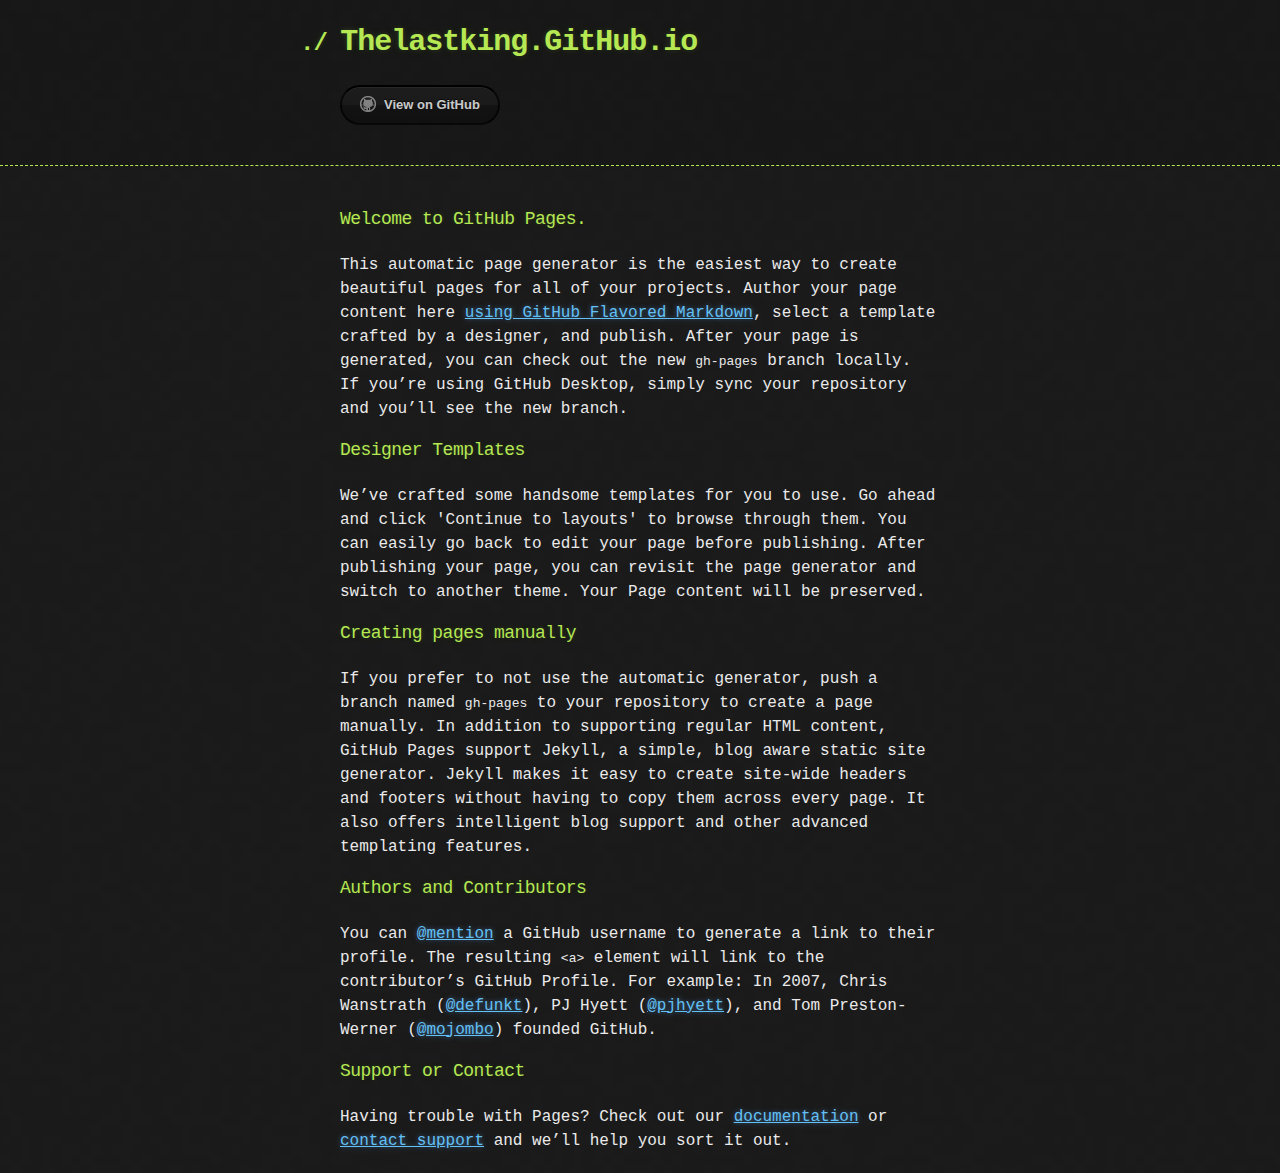
==== index.html @ 7c50248e "Replace master branch with page content via GitHub" ====
<!DOCTYPE html>
<html>
  <head>
    <meta charset='utf-8'>
    <meta http-equiv="X-UA-Compatible" content="chrome=1">

    <link rel="stylesheet" type="text/css" href="stylesheets/stylesheet.css" media="screen">
    <link rel="stylesheet" type="text/css" href="stylesheets/github-dark.css" media="screen">
    <link rel="stylesheet" type="text/css" href="stylesheets/print.css" media="print">

    <title>Thelastking.GitHub.io by TheLastKing</title>
  </head>

  <body>

    <header>
      <div class="container">
        <h1>Thelastking.GitHub.io</h1>
        <h2></h2>

        <section id="downloads">
          <a href="https://github.com/TheLastKing" class="btn btn-github"><span class="icon"></span>View on GitHub</a>
        </section>
      </div>
    </header>

    <div class="container">
      <section id="main_content">
        <h3>
<a id="welcome-to-github-pages" class="anchor" href="#welcome-to-github-pages" aria-hidden="true"><span aria-hidden="true" class="octicon octicon-link"></span></a>Welcome to GitHub Pages.</h3>

<p>This automatic page generator is the easiest way to create beautiful pages for all of your projects. Author your page content here <a href="https://guides.github.com/features/mastering-markdown/">using GitHub Flavored Markdown</a>, select a template crafted by a designer, and publish. After your page is generated, you can check out the new <code>gh-pages</code> branch locally. If you’re using GitHub Desktop, simply sync your repository and you’ll see the new branch.</p>

<h3>
<a id="designer-templates" class="anchor" href="#designer-templates" aria-hidden="true"><span aria-hidden="true" class="octicon octicon-link"></span></a>Designer Templates</h3>

<p>We’ve crafted some handsome templates for you to use. Go ahead and click 'Continue to layouts' to browse through them. You can easily go back to edit your page before publishing. After publishing your page, you can revisit the page generator and switch to another theme. Your Page content will be preserved.</p>

<h3>
<a id="creating-pages-manually" class="anchor" href="#creating-pages-manually" aria-hidden="true"><span aria-hidden="true" class="octicon octicon-link"></span></a>Creating pages manually</h3>

<p>If you prefer to not use the automatic generator, push a branch named <code>gh-pages</code> to your repository to create a page manually. In addition to supporting regular HTML content, GitHub Pages support Jekyll, a simple, blog aware static site generator. Jekyll makes it easy to create site-wide headers and footers without having to copy them across every page. It also offers intelligent blog support and other advanced templating features.</p>

<h3>
<a id="authors-and-contributors" class="anchor" href="#authors-and-contributors" aria-hidden="true"><span aria-hidden="true" class="octicon octicon-link"></span></a>Authors and Contributors</h3>

<p>You can <a href="https://help.github.com/articles/basic-writing-and-formatting-syntax/#mentioning-users-and-teams" class="user-mention">@mention</a> a GitHub username to generate a link to their profile. The resulting <code>&lt;a&gt;</code> element will link to the contributor’s GitHub Profile. For example: In 2007, Chris Wanstrath (<a href="https://github.com/defunkt" class="user-mention">@defunkt</a>), PJ Hyett (<a href="https://github.com/pjhyett" class="user-mention">@pjhyett</a>), and Tom Preston-Werner (<a href="https://github.com/mojombo" class="user-mention">@mojombo</a>) founded GitHub.</p>

<h3>
<a id="support-or-contact" class="anchor" href="#support-or-contact" aria-hidden="true"><span aria-hidden="true" class="octicon octicon-link"></span></a>Support or Contact</h3>

<p>Having trouble with Pages? Check out our <a href="https://help.github.com/pages">documentation</a> or <a href="https://github.com/contact">contact support</a> and we’ll help you sort it out.</p>
      </section>
    </div>

    
  </body>
</html>
---- stylesheets/stylesheet.css ----
body {
  margin: 0;
  padding: 0;
  background: #151515 url("../images/bkg.png") 0 0;
  color: #eaeaea;
  font: 16px;
  line-height: 1.5;
  font-family: Monaco, "Bitstream Vera Sans Mono", "Lucida Console", Terminal, monospace;
}

/* General & 'Reset' Stuff */

.container {
  width: 90%;
  max-width: 600px;
  margin: 0 auto;
}

section {
  display: block;
  margin: 0 0 20px 0;
}

h1, h2, h3, h4, h5, h6 {
  margin: 0 0 20px;
}

li {
  line-height: 1.4 ;
}

/* Header, <header>
   header   - container
   h1       - project name
   h2       - project description
*/

header {
  background: rgba(0, 0, 0, 0.1);
  width: 100%;
  border-bottom: 1px dashed #b5e853;
  padding: 20px 0;
  margin: 0 0 40px 0;
}

header h1 {
  font-size: 30px;
  line-height: 1.5;
  margin: 0 0 0 -40px;
  font-weight: bold;
  font-family: Monaco, "Bitstream Vera Sans Mono", "Lucida Console", Terminal, monospace;
  color: #b5e853;
  text-shadow: 0 1px 1px rgba(0, 0, 0, 0.1),
               0 0 5px rgba(181, 232, 83, 0.1),
               0 0 10px rgba(181, 232, 83, 0.1);
  letter-spacing: -1px;
  -webkit-font-smoothing: antialiased;
}

header h1:before {
  content: "./ ";
  font-size: 24px;
}

header h2 {
  font-size: 18px;
  font-weight: 300;
  color: #666;
}

#downloads .btn {
  display: inline-block;
  text-align: center;
  margin: 0;
}

/* Main Content
*/

#main_content {
  width: 100%;
  -webkit-font-smoothing: antialiased;
}
section img {
  max-width: 100%
}

h1, h2, h3, h4, h5, h6 {
  font-weight: normal;
  font-family: Monaco, "Bitstream Vera Sans Mono", "Lucida Console", Terminal, monospace;
  color: #b5e853;
  letter-spacing: -0.03em;
  text-shadow: 0 1px 1px rgba(0, 0, 0, 0.1),
               0 0 5px rgba(181, 232, 83, 0.1),
               0 0 10px rgba(181, 232, 83, 0.1);
}

#main_content h1 {
  font-size: 30px;
}

#main_content h2 {
  font-size: 24px;
}

#main_content h3 {
  font-size: 18px;
}

#main_content h4 {
  font-size: 14px;
}

#main_content h5 {
  font-size: 12px;
  text-transform: uppercase;
  margin: 0 0 5px 0;
}

#main_content h6 {
  font-size: 12px;
  text-transform: uppercase;
  color: #999;
  margin: 0 0 5px 0;
}

dt {
  font-style: italic;
  font-weight: bold;
}

ul li {
  list-style: none;
}

ul li:before {
  content: ">>";
  font-family: Monaco, "Bitstream Vera Sans Mono", "Lucida Console", Terminal, monospace;
  font-size: 13px;
  color: #b5e853;
  margin-left: -37px;
  margin-right: 21px;
  line-height: 16px;
}

blockquote {
  color: #aaa;
  padding-left: 10px;
  border-left: 1px dotted #666;
}

pre {
  background: rgba(0, 0, 0, 0.9);
  border: 1px solid rgba(255, 255, 255, 0.15);
  padding: 10px;
  font-size: 14px;
  color: #b5e853;
  border-radius: 2px;
  -moz-border-radius: 2px;
  -webkit-border-radius: 2px;
  text-wrap: normal;
  overflow: auto;
  overflow-y: hidden;
}

table {
  width: 100%;
  margin: 0 0 20px 0;
}

th {
  text-align: left;
  border-bottom: 1px dashed #b5e853;
  padding: 5px 10px;
}

td {
  padding: 5px 10px;
}

hr {
  height: 0;
  border: 0;
  border-bottom: 1px dashed #b5e853;
  color: #b5e853;
}

/* Buttons
*/

.btn {
  display: inline-block;
  background: -webkit-linear-gradient(top, rgba(40, 40, 40, 0.3), rgba(35, 35, 35, 0.3) 50%, rgba(10, 10, 10, 0.3) 50%, rgba(0, 0, 0, 0.3));
  padding: 8px 18px;
  border-radius: 50px;
  border: 2px solid rgba(0, 0, 0, 0.7);
  border-bottom: 2px solid rgba(0, 0, 0, 0.7);
  border-top: 2px solid rgba(0, 0, 0, 1);
  color: rgba(255, 255, 255, 0.8);
  font-family: Helvetica, Arial, sans-serif;
  font-weight: bold;
  font-size: 13px;
  text-decoration: none;
  text-shadow: 0 -1px 0 rgba(0, 0, 0, 0.75);
  box-shadow: inset 0 1px 0 rgba(255, 255, 255, 0.05);
}

.btn:hover {
  background: -webkit-linear-gradient(top, rgba(40, 40, 40, 0.6), rgba(35, 35, 35, 0.6) 50%, rgba(10, 10, 10, 0.8) 50%, rgba(0, 0, 0, 0.8));
}

.btn .icon {
  display: inline-block;
  width: 16px;
  height: 16px;
  margin: 1px 8px 0 0;
  float: left;
}

.btn-github .icon {
  opacity: 0.6;
  background: url("../images/blacktocat.png") 0 0 no-repeat;
}

/* Links
   a, a:hover, a:visited
*/

a {
  color: #63c0f5;
  text-shadow: 0 0 5px rgba(104, 182, 255, 0.5);
}

/* Clearfix */

.cf:before, .cf:after {
  content:"";
  display:table;
}

.cf:after {
  clear:both;
}

.cf {
  zoom:1;
}
---- stylesheets/github-dark.css ----
/*
The MIT License (MIT)

Copyright (c) 2015 GitHub, Inc.

Permission is hereby granted, free of charge, to any person obtaining a copy
of this software and associated documentation files (the "Software"), to deal
in the Software without restriction, including without limitation the rights
to use, copy, modify, merge, publish, distribute, sublicense, and/or sell
copies of the Software, and to permit persons to whom the Software is
furnished to do so, subject to the following conditions:

The above copyright notice and this permission notice shall be included in all
copies or substantial portions of the Software.

THE SOFTWARE IS PROVIDED "AS IS", WITHOUT WARRANTY OF ANY KIND, EXPRESS OR
IMPLIED, INCLUDING BUT NOT LIMITED TO THE WARRANTIES OF MERCHANTABILITY,
FITNESS FOR A PARTICULAR PURPOSE AND NONINFRINGEMENT. IN NO EVENT SHALL THE
AUTHORS OR COPYRIGHT HOLDERS BE LIABLE FOR ANY CLAIM, DAMAGES OR OTHER
LIABILITY, WHETHER IN AN ACTION OF CONTRACT, TORT OR OTHERWISE, ARISING FROM,
OUT OF OR IN CONNECTION WITH THE SOFTWARE OR THE USE OR OTHER DEALINGS IN THE
SOFTWARE.

*/

.pl-c /* comment */ {
  color: #969896;
}

.pl-c1      /* constant, markup.raw, meta.diff.header, meta.module-reference, meta.property-name, support, support.constant, support.variable, variable.other.constant */,
.pl-s .pl-v /* string variable */ {
  color: #0099cd;
}

.pl-e  /* entity */,
.pl-en /* entity.name */ {
  color: #9774cb;
}

.pl-s .pl-s1 /* string source */,
.pl-smi      /* storage.modifier.import, storage.modifier.package, storage.type.java, variable.other, variable.parameter.function */ {
  color: #ddd;
}

.pl-ent /* entity.name.tag */ {
  color: #7bcc72;
}

.pl-k /* keyword, storage, storage.type */ {
  color: #cc2372;
}

.pl-pds              /* punctuation.definition.string, string.regexp.character-class */,
.pl-s                /* string */,
.pl-s .pl-pse .pl-s1 /* string punctuation.section.embedded source */,
.pl-sr               /* string.regexp */,
.pl-sr .pl-cce       /* string.regexp constant.character.escape */,
.pl-sr .pl-sra       /* string.regexp string.regexp.arbitrary-repitition */,
.pl-sr .pl-sre       /* string.regexp source.ruby.embedded */ {
  color: #3c66e2;
}

.pl-v /* variable */ {
  color: #fb8764;
}

.pl-id /* invalid.deprecated */ {
  color: #e63525;
}

.pl-ii /* invalid.illegal */ {
  background-color: #e63525;
  color: #f8f8f8;
}

.pl-sr .pl-cce /* string.regexp constant.character.escape */ {
  color: #7bcc72;
  font-weight: bold;
}

.pl-ml /* markup.list */ {
  color: #c26b2b;
}

.pl-mh        /* markup.heading */,
.pl-mh .pl-en /* markup.heading entity.name */,
.pl-ms        /* meta.separator */ {
  color: #264ec5;
  font-weight: bold;
}

.pl-mq /* markup.quote */ {
  color: #00acac;
}

.pl-mi /* markup.italic */ {
  color: #ddd;
  font-style: italic;
}

.pl-mb /* markup.bold */ {
  color: #ddd;
  font-weight: bold;
}

.pl-md /* markup.deleted, meta.diff.header.from-file */ {
  background-color: #ffecec;
  color: #bd2c00;
}

.pl-mi1 /* markup.inserted, meta.diff.header.to-file */ {
  background-color: #eaffea;
  color: #55a532;
}

.pl-mdr /* meta.diff.range */ {
  color: #9774cb;
  font-weight: bold;
}

.pl-mo /* meta.output */ {
  color: #264ec5;
}
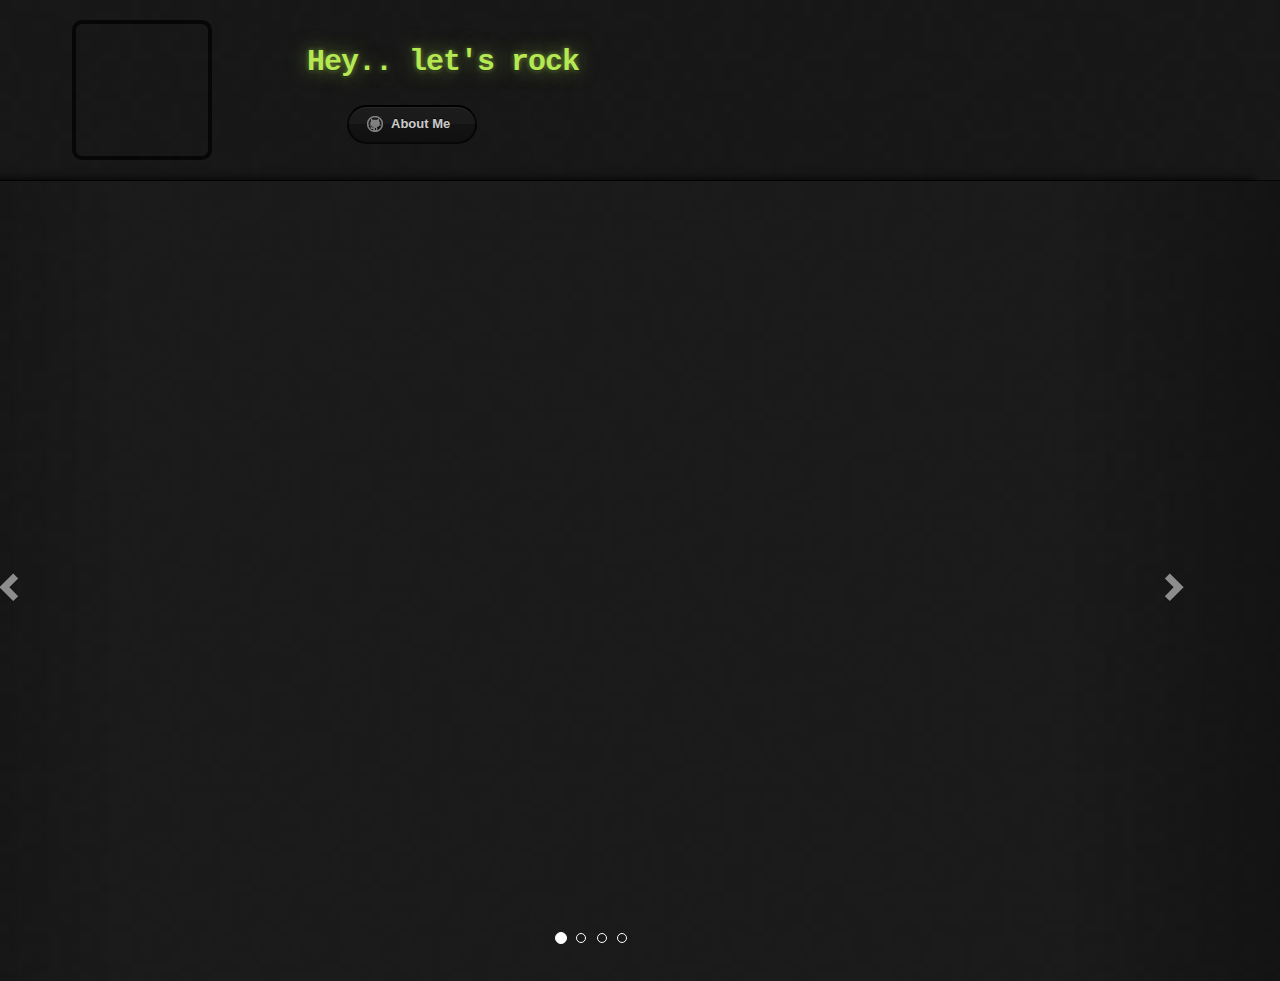
==== commit 33314a19: "Update my profile and favorite songs" ====
--- a/index.html
+++ b/index.html
@@ -4,55 +4,197 @@
     <meta charset='utf-8'>
     <meta http-equiv="X-UA-Compatible" content="chrome=1">
 
+    <!-- Bootstrap and jquery - make sure it is loaded first otherwise later css will be broken -->
+    <link rel="stylesheet" href="http://maxcdn.bootstrapcdn.com/bootstrap/3.3.6/css/bootstrap.min.css">
+    <script src="https://ajax.googleapis.com/ajax/libs/jquery/1.12.0/jquery.min.js"></script>
+    <script src="http://maxcdn.bootstrapcdn.com/bootstrap/3.3.6/js/bootstrap.min.js"></script>
+
     <link rel="stylesheet" type="text/css" href="stylesheets/stylesheet.css" media="screen">
     <link rel="stylesheet" type="text/css" href="stylesheets/github-dark.css" media="screen">
-    <link rel="stylesheet" type="text/css" href="stylesheets/print.css" media="print">
-
-    <title>Thelastking.GitHub.io by TheLastKing</title>
+    <!-- <link rel="stylesheet" type="text/css" href="stylesheets/print.css" media="print"> -->
+    <title>Anorak</title>
   </head>
 
   <body>
-
     <header>
-      <div class="container">
-        <h1>Thelastking.GitHub.io</h1>
-        <h2></h2>
-
-        <section id="downloads">
-          <a href="https://github.com/TheLastKing" class="btn btn-github"><span class="icon"></span>View on GitHub</a>
-        </section>
+      <div class="row">
+        <div class="col-lg-2 avatar">
+          <!-- <img alt="" src="https://avatars0.githubusercontent.com/u/7609203?v=3&s=460"/>
+               <div></div> -->
+        </div>
+        <div class="col-lg-12 container">
+          <h1>Hey.. let's rock</h1>
+          <!-- <h2 class="typed">
+               <div class="type-wrap">
+               <div id="typed-strings">
+               <p>Hey buddy..</p>
+               <p>Love programming?</p>
+               <p>Yes?</p>
+               <p>Let's rock ....\m/</p> 
+               </div>
+               <span id="typed" style="white-space:pre;"></span>
+               </div>
+               </h2>
+             -->
+          <section id="downloads">
+            <a id="view-me" style="width: 130px !important;" class="btn btn-github"><span class="icon"></span>About Me</a>
+          </section>
+        </div>
       </div>
     </header>
 
-    <div class="container">
-      <section id="main_content">
-        <h3>
-<a id="welcome-to-github-pages" class="anchor" href="#welcome-to-github-pages" aria-hidden="true"><span aria-hidden="true" class="octicon octicon-link"></span></a>Welcome to GitHub Pages.</h3>
-
-<p>This automatic page generator is the easiest way to create beautiful pages for all of your projects. Author your page content here <a href="https://guides.github.com/features/mastering-markdown/">using GitHub Flavored Markdown</a>, select a template crafted by a designer, and publish. After your page is generated, you can check out the new <code>gh-pages</code> branch locally. If you’re using GitHub Desktop, simply sync your repository and you’ll see the new branch.</p>
-
-<h3>
-<a id="designer-templates" class="anchor" href="#designer-templates" aria-hidden="true"><span aria-hidden="true" class="octicon octicon-link"></span></a>Designer Templates</h3>
-
-<p>We’ve crafted some handsome templates for you to use. Go ahead and click 'Continue to layouts' to browse through them. You can easily go back to edit your page before publishing. After publishing your page, you can revisit the page generator and switch to another theme. Your Page content will be preserved.</p>
-
-<h3>
-<a id="creating-pages-manually" class="anchor" href="#creating-pages-manually" aria-hidden="true"><span aria-hidden="true" class="octicon octicon-link"></span></a>Creating pages manually</h3>
-
-<p>If you prefer to not use the automatic generator, push a branch named <code>gh-pages</code> to your repository to create a page manually. In addition to supporting regular HTML content, GitHub Pages support Jekyll, a simple, blog aware static site generator. Jekyll makes it easy to create site-wide headers and footers without having to copy them across every page. It also offers intelligent blog support and other advanced templating features.</p>
-
-<h3>
-<a id="authors-and-contributors" class="anchor" href="#authors-and-contributors" aria-hidden="true"><span aria-hidden="true" class="octicon octicon-link"></span></a>Authors and Contributors</h3>
-
-<p>You can <a href="https://help.github.com/articles/basic-writing-and-formatting-syntax/#mentioning-users-and-teams" class="user-mention">@mention</a> a GitHub username to generate a link to their profile. The resulting <code>&lt;a&gt;</code> element will link to the contributor’s GitHub Profile. For example: In 2007, Chris Wanstrath (<a href="https://github.com/defunkt" class="user-mention">@defunkt</a>), PJ Hyett (<a href="https://github.com/pjhyett" class="user-mention">@pjhyett</a>), and Tom Preston-Werner (<a href="https://github.com/mojombo" class="user-mention">@mojombo</a>) founded GitHub.</p>
-
-<h3>
-<a id="support-or-contact" class="anchor" href="#support-or-contact" aria-hidden="true"><span aria-hidden="true" class="octicon octicon-link"></span></a>Support or Contact</h3>
-
-<p>Having trouble with Pages? Check out our <a href="https://help.github.com/pages">documentation</a> or <a href="https://github.com/contact">contact support</a> and we’ll help you sort it out.</p>
-      </section>
+    <div class="main-container">
+      <div id="side-bar" style="width:15%; float: left"> 
+        <div class="my-interests">
+          <h4>Me...</h4>
+        </div>
+        <div class="intro">
+          <h4 class="typed">
+            <div class="type-wrap">
+              <div id="typed-strings">
+                <p>.............</p>
+                <p>My name?</p>
+                <p>Kha'nh</p>
+                <p class="ask">Major?</p>
+                <p>Software Engineering</p> 
+                <p class="ask">Languages?</p> 
+                <p>Vietnamese, English </p> 
+                <p class="ask">University?</p> 
+                <p>Uni of Adelaide</p> 
+                <p class="ask">Interested in?</p>
+                <p>Please, see below</p> 
+              </div>
+              <span id="typed" style="white-space:pre;"></span>
+            </div>
+          </h4>
+        </div>
+        <div class="my-interests">
+          <h4>Interests</h4>
+        </div>
+        <div class="interest-list">
+          <ul>
+            <li>
+              <section id="downloads">
+                <a href="https://github.com/TheLastKing" class="btn btn-github"><span class="icon"></span>Computer Vision</a>
+              </section>
+            </li>
+            <li>
+              <section id="downloads">
+                <a href="https://github.com/TheLastKing" class="btn btn-github"><span class="icon"></span>Machine Learning</a>
+              </section>
+            </li>
+            <li>
+              <section id="downloads">
+                <a href="https://github.com/TheLastKing" class="btn btn-github"><span class="icon"></span>Web Development</a>
+              </section>
+            </li>
+            <li>
+              <section id="downloads">
+                <a href="https://github.com/TheLastKing" class="btn btn-github"><span class="icon"></span>Blender & Inkscape</a>
+              </section>
+            </li>
+            <li>
+              <section id="downloads">
+                <a href="https://github.com/TheLastKing" class="btn btn-github"><span class="icon"></span>Mathematics</a>
+              </section>
+            </li>
+          </ul>
+        </div>
+        <!-- <div class="my-interests">
+             <h4>Contact</h4>
+             </div> -->
+      </div>
+      <div class="my-body" style="width:85%; float: left">
+        <div id="myCarousel" class="carousel slide" data-ride="carousel" style="height: 800px">
+          <!-- Indicators -->
+          <ol class="carousel-indicators">
+            <li data-target="#myCarousel" data-slide-to="0" class="active"></li>
+            <li data-target="#myCarousel" data-slide-to="1"></li>
+            <li data-target="#myCarousel" data-slide-to="2"></li>
+            <li data-target="#myCarousel" data-slide-to="3"></li>
+          </ol>
+
+          <!-- Wrapper for slides -->
+          <div class="carousel-inner" role="listbox">
+            <div class="item active row">
+              <div class="col-lg-6 col-lg-offset-3 embed-responsive embed-responsive-4by3" style="margin-top: 50px;">
+                <iframe style="height: 650px !important" class="embed-responsive-item" src="https://www.youtube.com/embed/YGn5coozu4M"></iframe>
+              </div>
+            </div>
+
+            <div class="item">
+              <div class="col-lg-6 col-lg-offset-3 embed-responsive embed-responsive-4by3" style="margin-top: 50px;">
+                <iframe style="height: 650px !important" class="embed-responsive-item" src="https://www.youtube.com/embed/wL-2Cu6zSNk"></iframe>
+              </div>
+            </div>
+
+            <div class="item">
+              <div class="col-lg-6 col-lg-offset-3 embed-responsive embed-responsive-4by3" style="margin-top: 50px;">
+                <iframe style="height: 650px !important" class="embed-responsive-item" src="https://www.youtube.com/embed/lN3psvKJNvQ"></iframe>
+              </div>
+            </div>
+
+            <div class="item">
+              <div class="col-lg-6 col-lg-offset-3 embed-responsive embed-responsive-4by3" style="margin-top: 50px;">
+                <iframe style="height: 650px !important" class="embed-responsive-item" src="https://www.youtube.com/embed/zjwCPwYUa_w"></iframe>
+              </div>
+            </div>
+          </div>
+
+          <!-- Left and right controls -->
+          <a class="left carousel-control" href="#myCarousel" role="button" data-slide="prev">
+            <span class="glyphicon glyphicon-chevron-left" aria-hidden="true"></span>
+            <span class="sr-only">Previous</span>
+          </a>
+          <a class="right carousel-control" href="#myCarousel" role="button" data-slide="next">
+            <span class="glyphicon glyphicon-chevron-right" aria-hidden="true"></span>
+            <span class="sr-only">Next</span>
+          </a>
+        </div>
+      </div>
     </div>
-
-    
   </body>
+  <script src="javascripts/typed.js" type="text/javascript"></script>
+  <script>
+
+   var setting = {// strings: ["Typed.js is a <strong>jQuery</strong> plugin.", "It <em>types</em> out sentences.", "And then deletes them.", "Try it out!"],
+     stringsElement: $('#typed-strings'),
+                  typeSpeed: 0,
+                  backDelay: 300,
+                  loop: true,
+                  contentType: 'html', // or text
+                  // defaults to false for infinite loop
+                  loopCount: false,
+                  callback: function(){ foo(); },
+                  resetCallback: function() { newTyped(); }
+   }
+
+   $(function(){
+     $("#typed").typed(setting);
+
+     $(".reset").click(function(){
+       $("#typed").typed('reset');
+     });
+   });
+
+   function newTyped(){ /* A new typed object */ }
+
+   function foo(){ console.log("Callback"); }
+
+   var toggled = false;
+   /* $('#side-bar-hidden').hide(); */
+   $(document).ready(function() {
+     $('#view-me').click(function(){
+       if (toggled == false) {
+         $('.main-container').css("margin-left", "0px");
+         toggled = true;
+         $("#typed").typed('reset');
+         $("#typed").typed(setting);
+       } else {
+         $('.main-container').css("margin-left", "-340px");
+         toggled = false;
+       }
+     });
+   }); 
+  </script>
 </html>
--- a/stylesheets/stylesheet.css
+++ b/stylesheets/stylesheet.css
@@ -11,9 +11,14 @@
 /* General & 'Reset' Stuff */
 
 .container {
-  width: 90%;
+    padding-top: 20px;
+    width: 90%;
   max-width: 600px;
   margin: 0 auto;
+}
+
+.container h1 {
+    margin-bottom: 20px;
 }
 
 section {
@@ -28,7 +33,6 @@
 li {
   line-height: 1.4 ;
 }
-
 /* Header, <header>
    header   - container
    h1       - project name
@@ -38,9 +42,10 @@
 header {
   background: rgba(0, 0, 0, 0.1);
   width: 100%;
-  border-bottom: 1px dashed #b5e853;
+  border-bottom: 1px solid rgba(0, 0, 0, 0.7);
   padding: 20px 0;
-  margin: 0 0 40px 0;
+  padding-bottom: 10px;
+  margin: 0 0 0 0;
 }
 
 header h1 {
@@ -50,15 +55,15 @@
   font-weight: bold;
   font-family: Monaco, "Bitstream Vera Sans Mono", "Lucida Console", Terminal, monospace;
   color: #b5e853;
-  text-shadow: 0 1px 1px rgba(0, 0, 0, 0.1),
-               0 0 5px rgba(181, 232, 83, 0.1),
-               0 0 10px rgba(181, 232, 83, 0.1);
+  text-shadow: 0 1px 1px rgba(0, 0, 0, 0.3),
+               0 0 5px rgba(181, 232, 83, 0.5),
+               0 0 20px rgba(181, 232, 83, 0.5);
+
   letter-spacing: -1px;
   -webkit-font-smoothing: antialiased;
 }
 
 header h1:before {
-  content: "./ ";
   font-size: 24px;
 }
 
@@ -66,11 +71,12 @@
   font-size: 18px;
   font-weight: 300;
   color: #666;
+  text-align: left;
 }
 
 #downloads .btn {
   display: inline-block;
-  text-align: center;
+  text-align: left;
   margin: 0;
 }
 
@@ -134,7 +140,7 @@
 }
 
 ul li:before {
-  content: ">>";
+  content: ""
   font-family: Monaco, "Bitstream Vera Sans Mono", "Lucida Console", Terminal, monospace;
   font-size: 13px;
   color: #b5e853;
@@ -203,6 +209,7 @@
   text-decoration: none;
   text-shadow: 0 -1px 0 rgba(0, 0, 0, 0.75);
   box-shadow: inset 0 1px 0 rgba(255, 255, 255, 0.05);
+  width: 180px !important;
 }
 
 .btn:hover {
@@ -244,4 +251,164 @@
 
 .cf {
   zoom:1;
+}
+
+.avatar {
+    /* margin-left: 100px !important; */
+    margin-left: 87px;
+    margin-right:  120px;
+    width: 140px !important;
+    height: 140px !important;
+    /* padding: 0px; */
+    background: url("https://avatars0.githubusercontent.com/u/7609203?v=3&s=460");
+    background-size: 140px 140px;
+    background-repeat: no-repeat;
+ /* -webkit-filter: blur(1px); */
+  /* -moz-filter: blur(5px); */
+  /* -o-filter: blur(5px); */
+  /* -ms-filter: blur(5px); */
+  /* filter: blur(4px); */
+    /* background:rgba(205,206,255,0.4); */
+    padding: 0px;
+    border: 4px solid rgba(0, 0, 0, 0.7);
+    border-radius:10px;
+    /* border-radius:10px; */
+    transition: background 0.5s ease,
+    padding 5s linear;
+    margin-bottom: 10px; 
+}
+
+.avatar:hover {
+    background: url("https://lh3.googleusercontent.com/F-6RX1JrCpp5_wSZVN_EWiwXaxIo842wLScFfbV6AJ6k-3cd6WX8nuIqZ7pzDRv3nPEy=w1920-h1080-no");
+    background-size: 140px 140px;
+    background-repeat: no-repeat;
+}
+
+.typed-cursor{
+    opacity: 1;
+    -webkit-animation: blink 0.7s infinite;
+    -moz-animation: blink 0.7s infinite;
+    animation: blink 0.7s infinite;
+}
+@keyframes blink{
+    0% { opacity:1; }
+    50% { opacity:0; }
+    100% { opacity:1; }
+}
+@-webkit-keyframes blink{
+    0% { opacity:1; }
+    50% { opacity:0; }
+    100% { opacity:1; }
+}
+@-moz-keyframes blink{
+    0% { opacity:1; }
+    50% { opacity:0; }
+    100% { opacity:1; }
+}
+
+.main-container {
+    margin-right: 0px;
+    margin-left: -340px;
+    -webkit-transition: all 0.5s ease;
+    -moz-transition: all 0.5s ease;
+    -o-transition: all 0.5s ease;
+    transition: all 0.5s ease;
+}
+
+#side-bar {
+  /* padding-top: 40px; */
+  background: rgba(0, 0, 0, 0.1);
+  height: 800px;
+  /* padding-left: 12px; */
+  /* background: red; */
+}
+
+#my-body{
+    padding-left: 0px;
+}
+#myCarousel{
+    padding-left: 0px;
+    /* background: red; */
+    -webkit-box-shadow: 0 8px 6px -5px #b5e853;
+    -moz-box-shadow: 0 8px 6px -5px #b5e853;
+     box-shadow: -15px -11px 9px -10px black;
+}
+
+.my-interests {
+    background: rgba(0, 0, 0, 0.2);
+    text-align: center;
+    padding: 12px;
+    padding-top: 12px;
+    margin: 0px;
+
+    -webkit-box-shadow: 0 8px 6px -5px #b5e853;
+    -moz-box-shadow: 0 8px 6px -5px #b5e853;
+     box-shadow: 0 9px 9px -10px black;
+}
+
+.interest-list{
+  /* background: rgba(0, 0, 0, 0.1); */
+  width: 100%;
+  padding-left: 12px;
+  padding-top: 30px;
+  margin: 0px;
+  margin-bottom: 30px;
+}
+
+.my-interests h4 {
+  margin: 0px;
+  font-size: 18px !important;
+  line-height: 1.5;
+  margin: 0 0 0 0px;
+  font-weight: bold;
+  font-family: Monaco, "Bitstream Vera Sans Mono", "Lucida Console", Terminal, monospace;
+  /* color: #b5e853; */
+  /* text-shadow: 0 1px 1px rgba(0, 0, 0, 0.3), */
+  /*              0 0 5px rgba(181, 232, 83, 0.7), */
+  /*              0 0 20px rgba(181, 232, 83, 0.7); */
+  color: white;
+
+  letter-spacing: -1px;
+  -webkit-font-smoothing: antialiased;
+}
+/* http://codepen.io/supah/pen/WwrJpw */
+
+#downloads a:hover {
+  /* font-size: 20px !important; */
+  line-height: 1.5;
+  /* margin: 0 0 0 0px; */
+  font-weight: bold;
+  font-family: Monaco, "Bitstream Vera Sans Mono", "Lucida Console", Terminal, monospace;
+  color: #b5e853;
+  text-shadow: 0 1px 1px rgba(0, 0, 0, 0.3),
+               0 0 5px rgba(181, 232, 83, 0.9),
+               0 0 20px rgba(181, 232, 83, 0.9);
+
+  letter-spacing: -1px;
+  -webkit-font-smoothing: antialiased;
+}
+
+/* hr { */
+/*     background: red; */
+/*   height: 1px; */
+/*   padding-bottom: 1em; */
+/*   margin-top: 1em; */
+/*   line-height: 1px; */
+/*   /\* background: transparent url('../images/hr.png') 50% 0 no-repeat; *\/ */
+/*   border: none; */
+/* } */
+.carousel-inner {
+    height: 800px;
+}
+
+.intro {
+    padding: 20px 20px 5px 20px;
+    text-align: center;
+}
+
+.intro h4 {
+  color: #b5e853;
+  text-shadow: 0 1px 1px rgba(0, 0, 0, 0.3),
+               0 0 5px rgba(181, 232, 83, 0.9),
+               0 0 20px rgba(181, 232, 83, 0.9);
 }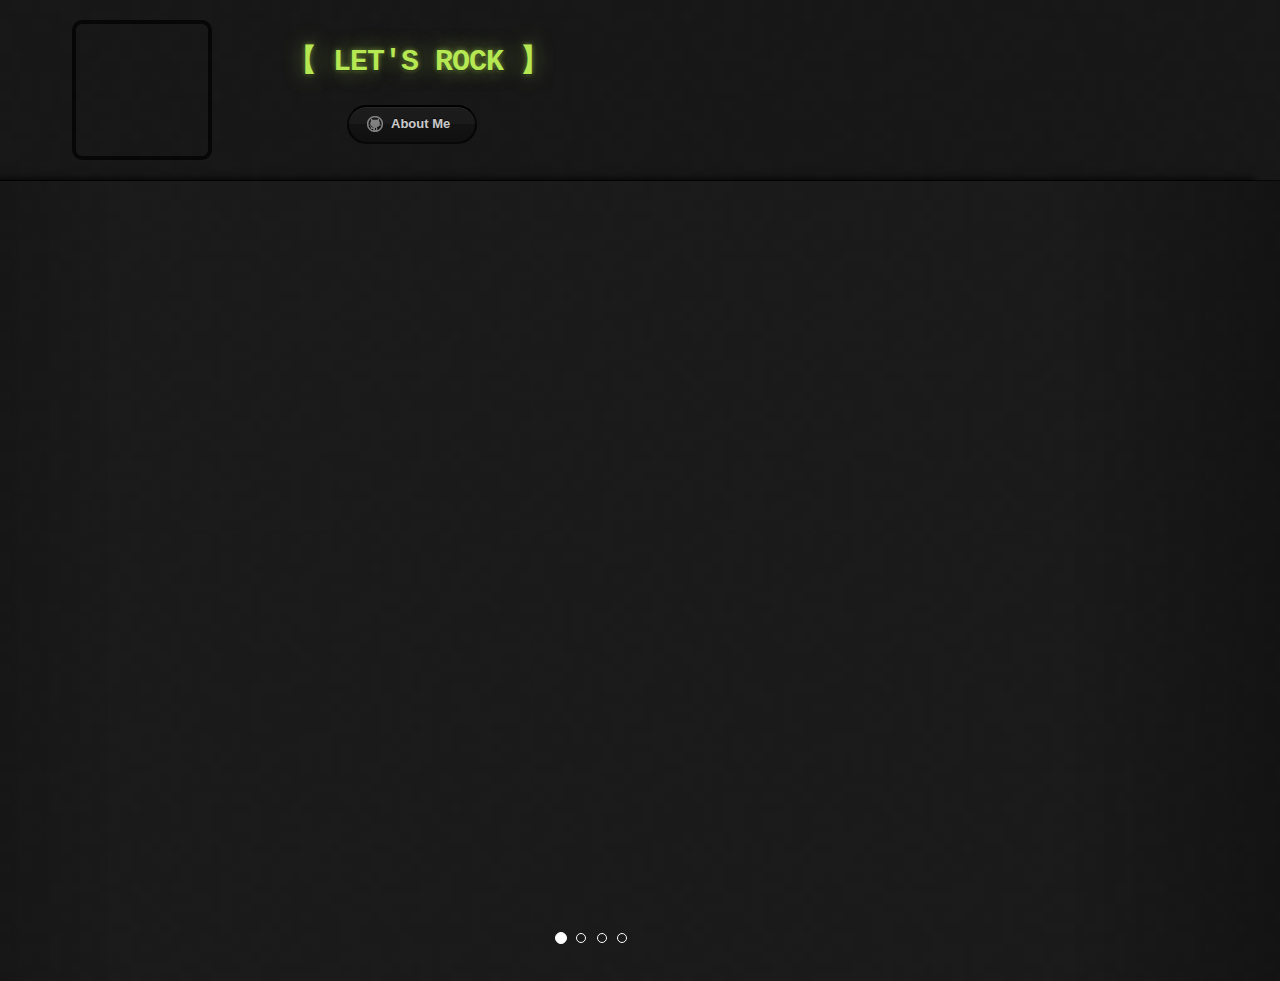
==== commit 87bf6377: "Edited some styles" ====
--- a/index.html
+++ b/index.html
@@ -22,8 +22,10 @@
           <!-- <img alt="" src="https://avatars0.githubusercontent.com/u/7609203?v=3&s=460"/>
                <div></div> -->
         </div>
-        <div class="col-lg-12 container">
-          <h1>Hey.. let's rock</h1>
+        <div class="col-lg-10 container">
+          <!-- <h1>Hey.. let's rock</h1> -->
+          <h1>【 LET'S ROCK 】</h1>
+
           <!-- <h2 class="typed">
                <div class="type-wrap">
                <div id="typed-strings">
@@ -46,13 +48,12 @@
     <div class="main-container">
       <div id="side-bar" style="width:15%; float: left"> 
         <div class="my-interests">
-          <h4>Me...</h4>
+          <h4>【 About Me 】</h4>
         </div>
         <div class="intro">
           <h4 class="typed">
             <div class="type-wrap">
               <div id="typed-strings">
-                <p>.............</p>
                 <p>My name?</p>
                 <p>Kha'nh</p>
                 <p class="ask">Major?</p>
@@ -69,7 +70,7 @@
           </h4>
         </div>
         <div class="my-interests">
-          <h4>Interests</h4>
+          <h4>【  Interests  】</h4>
         </div>
         <div class="interest-list">
           <ul>
@@ -143,12 +144,12 @@
 
           <!-- Left and right controls -->
           <a class="left carousel-control" href="#myCarousel" role="button" data-slide="prev">
-            <span class="glyphicon glyphicon-chevron-left" aria-hidden="true"></span>
-            <span class="sr-only">Previous</span>
+            <!-- <span class="glyphicon glyphicon-chevron-left" aria-hidden="true"></span> -->
+            <!-- <span class="sr-only">Previous</span> -->
           </a>
           <a class="right carousel-control" href="#myCarousel" role="button" data-slide="next">
-            <span class="glyphicon glyphicon-chevron-right" aria-hidden="true"></span>
-            <span class="sr-only">Next</span>
+            <!-- <span class="glyphicon glyphicon-chevron-right" aria-hidden="true"></span> -->
+            <!-- <span class="sr-only">Next</span> -->
           </a>
         </div>
       </div>
--- a/stylesheets/stylesheet.css
+++ b/stylesheets/stylesheet.css
@@ -19,6 +19,8 @@
 
 .container h1 {
     margin-bottom: 20px;
+    padding-left: 0px !important;
+    margin-left: -60px !important;
 }
 
 section {
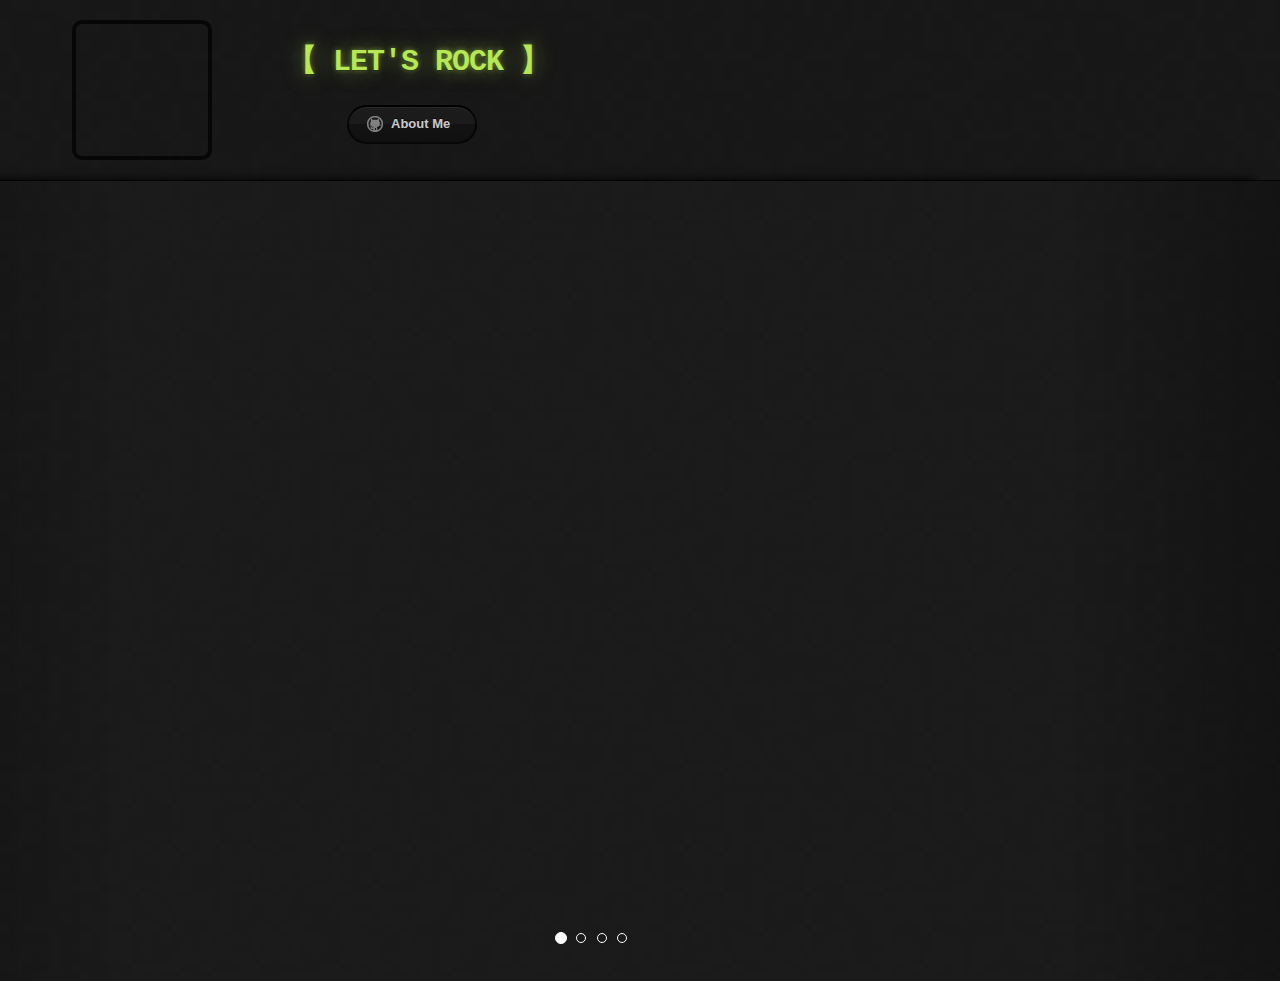
==== commit e862753e: "Adding link to web dev pages" ====
--- a/index.html
+++ b/index.html
@@ -25,7 +25,6 @@
         <div class="col-lg-10 container">
           <!-- <h1>Hey.. let's rock</h1> -->
           <h1>【 LET'S ROCK 】</h1>
-
           <!-- <h2 class="typed">
                <div class="type-wrap">
                <div id="typed-strings">
@@ -86,7 +85,7 @@
             </li>
             <li>
               <section id="downloads">
-                <a href="https://github.com/TheLastKing" class="btn btn-github"><span class="icon"></span>Web Development</a>
+                <a href="https://thelastking.github.io/app-dev-resources/" class="btn btn-github"><span class="icon"></span>Web Development</a>
               </section>
             </li>
             <li>
--- a/stylesheets/stylesheet.css
+++ b/stylesheets/stylesheet.css
@@ -45,6 +45,7 @@
   background: rgba(0, 0, 0, 0.1);
   width: 100%;
   border-bottom: 1px solid rgba(0, 0, 0, 0.7);
+  /* border-bottom: 1px solid rgba(181, 232, 83, 0.5); */
   padding: 20px 0;
   padding-bottom: 10px;
   margin: 0 0 0 0;
@@ -328,6 +329,7 @@
 #my-body{
     padding-left: 0px;
 }
+
 #myCarousel{
     padding-left: 0px;
     /* background: red; */
